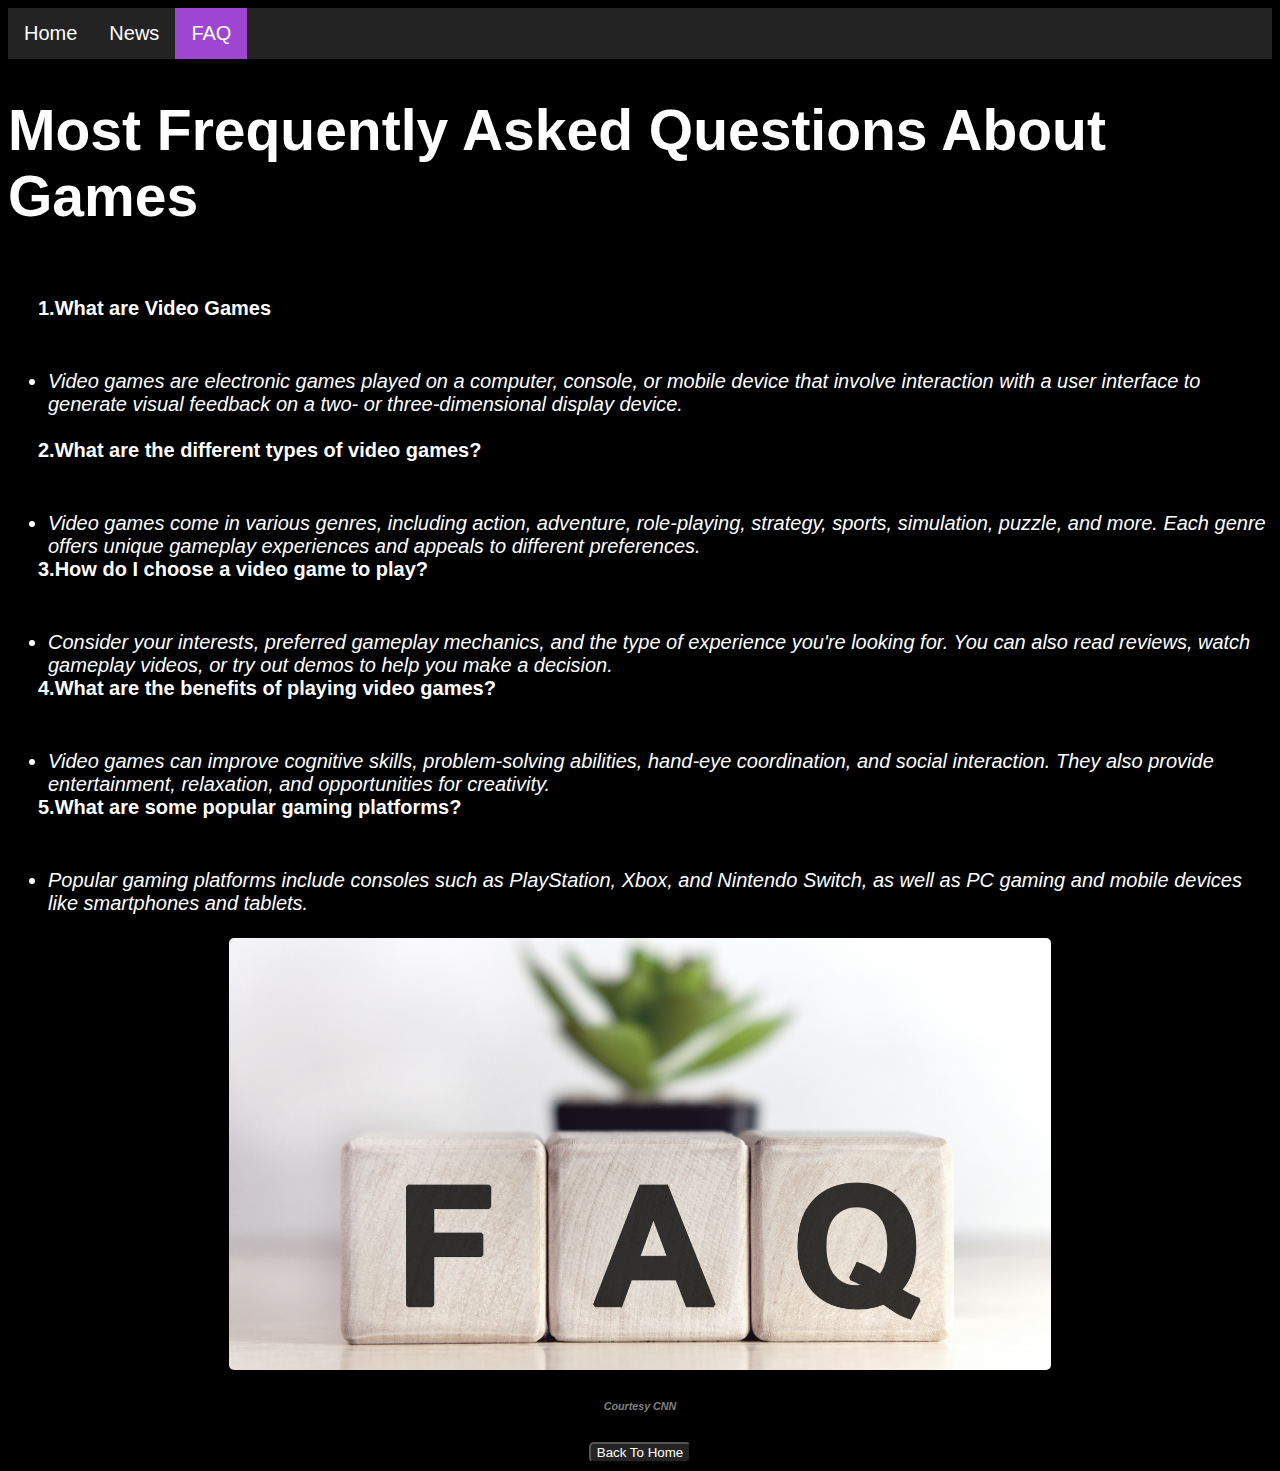
==== faq.html @ 9bf39240 "Update faq.html" ====
<!DOCTYPE html>
<html lang="en">
  <head>
    <link rel="icon" href="faq.png">
    <title>FAQ</title>
    <link rel="stylesheet" href="style.css">
    <meta name="viewport" content="width=device-width, initial-scale=1.0">
  </head>
  <body>
    <ul class="nav">
        <li><a href="index.html">Home</a></li>
        <li><a href="news.html">News</a></li>
        <li><a class="active" href="faq.html">FAQ</a></li>
      </ul>
    <h1>Most Frequently Asked Questions About Games</h1>
    <h3>1.What are Video Games</h3>
    <ul>
      <li>
        <i>
          Video games are electronic games played on a computer, console, or mobile device that involve interaction with a user interface to generate visual feedback on a two- or three-dimensional display device. <br>
         <br></i>
      </li>
    </ul>
    <h3>2.What are the different types of video games?</h3>
    <ul>
      <li>
        <i>
        Video games come in various genres, including action, adventure, role-playing, strategy, sports, simulation, puzzle, and more. Each genre offers unique gameplay experiences and appeals to different preferences.
       <br></i>
      </li>
    </ul>
    <h3>
      3.How do I choose a video game to play?
    </h3>
    <ul>
      <li>
        <i>
        Consider your interests, preferred gameplay mechanics, and the type of experience you're looking for. You can also read reviews, watch gameplay videos, or try out demos to help you make a decision.
      <br></i>
      </li>
    </ul>
    <h3>
      4.What are the benefits of playing video games?
    </h3>
    <ul>
      <li>
        <i>
        Video games can improve cognitive skills, problem-solving abilities, hand-eye coordination, and social interaction. They also provide entertainment, relaxation, and opportunities for creativity.
       <br></i>
      </li>
    </ul>
    <h3>
      5.What are some popular gaming platforms?
    </h3>
    <ul>
      <li>
        <i>
        Popular gaming platforms include consoles such as PlayStation, Xbox, and Nintendo Switch, as well as PC gaming and mobile devices like smartphones and tablets.
        <br></i><br>
      </li>
    </ul>
    <img src="faq.jpg" alt="faq" class="center">
     <h6 class="center">Courtesy CNN</h6>
    <!--<p class="link"><a class="a2" href="index.html">Back To Home</a></p>-->
<div class="center">
    <button><a class="abutton" href="index.html">Back To Home</a></button>
    </div>
  
  </body>
</html>
---- style.css ----
.grid-container {
  display: grid;
  grid-template-columns: auto auto auto;
  gap: 10px;
  background-color: #242424;
  padding: 10px;
}

.grid-container > div {
  background-color: rgba(255, 255, 255, 0.8);
  text-align: center;
  padding: 20px 0;
  font-size: 30px;
}

.item1 { grid-area: 1 / 3 / 2 / 4; }
.item2 { grid-area: 2 / 3 / 3 / 4; }
.item3 { grid-area: 1 / 1 / 2 / 2; }
.item4 { grid-area: 1 / 2 / 2 / 3; }
.item5 { grid-area: 2 / 1 / 3 / 2; }
.item6 { grid-area: 2 / 2 / 3 / 3; }
.flex-container {padding: 30px;
  flex: 100%;
  max-width: 100%;}
.flex-container > div {
  background-color: #242424;
}
.left{
  float: left;
}
.center {
  width: 100%;
  height: auto;
  border-radius: 5px;
  justify-content: center;
  align-items: center;
  display: flex;
  margin: auto;
}
.a2{
  color: #41b3fa;
  font-size: 19px;
  border-style: none;
}
.nav {
  list-style-type: none;
  margin: 0;
  padding: 0px;
  overflow: hidden;
  background-color: #232323;
}
.nav2 {
  list-style-type: none;
  margin: 0;
  padding: 0px;
  overflow: hidden;
  background-color: #232323;
}
.li2{
  display: block;
  color: white;
  text-align: center;
  padding: 14px 16px;
  text-decoration: none;
}
li {
  float: left;
    font-size: 20px;
}
li a {
  display: block;
  color: white;
  text-align: center;
  padding: 14px 16px;
  text-decoration: none;
}
li a:hover:not(.active) {
  background-color: #111;
}
.li2:hover:not(.active) {
  background-color: #111;
}
.active {
  background-color: #9e45d1;
}
header{
  background-color: #000;
  padding: 30px;
}
body{
  background-color: black;
  font-family: -apple-system, BlinkMacSystemFont, sans-serif;
}
/* For mobile phones: */
[class*="col-"] {
  width: 100%;
}
@media only screen and (max-width: 767px) {
  h1 {
    text-align: center;
  }
  p {
    font-size: 19px;}
  .flex-container {padding: 30px;
  flex: 100%;
  max-width: 100%;
  padding: 5px;
  display: flex;
  background-color: #242424;
  border-radius: 5px;
  }
  img {height: auto; width: 98%;}
}
@media only screen and (min-width: 768px) {
  /* For desktop: */
  /*.col-1 {width: 8.33%;}
  .col-2 {width: 16.66%;}
  .col-3 {width: 25%;}
  .col-4 {width: 33.33%;}
  .col-5 {width: 41.66%;}
  .col-6 {width: 50%;}
  .col-7 {width: 58.33%;}
  .col-8 {width: 66.66%;}
  .col-9 {width: 75%;}
  .col-10 {width: 83.33%;}
  .col-11 {width: 91.66%;}
  .col-12 {width: 100%;}*/
  .center {width: 65%;}
  h1 {text-align: left; font-size: 57px;}
  p {padding: 30px; font-size: 31px;}
   h2 {font-size: 43px; padding: 30px;}
  h3 {padding: 30px;}
   h6 {padding: 30px; margin: auto;}
  img {height: auto; width: 98%;}
  .flex-container {padding: 30px;
  flex: 25%;
  max-width: 100%;
  padding: 10px;
  display: flex;
  background-color: #242424;
  border-radius: 5px;
  margin: 30px;
}
 
}
/*@media only screen and (min-width: 1300px) {}
.nav {padding: 25px;}*/
p{
  color: white;
}
h1{
  color: #ffffff;
}
h2{
  color: white;
}
h3{
  color: white;
  font-size: 20px;
}
h6{
  color: grey;
  font-style: italic;
  text-align: center;
}
ul{
  color: white;
  font-size: 17px;
}
img{
  display: block;
  margin-left: auto;
  margin-right: auto;
  border-radius: 5px;
}
.link{text-align: center;}
/*.img-container{text-align: center;}*/
button{
  background-color: #242424;
  color: #242424;
  border-radius: 5px;
  text-align: center;
  margin: auto;  
}
.abutton{
  color: white;
  text-decoration: none;
}
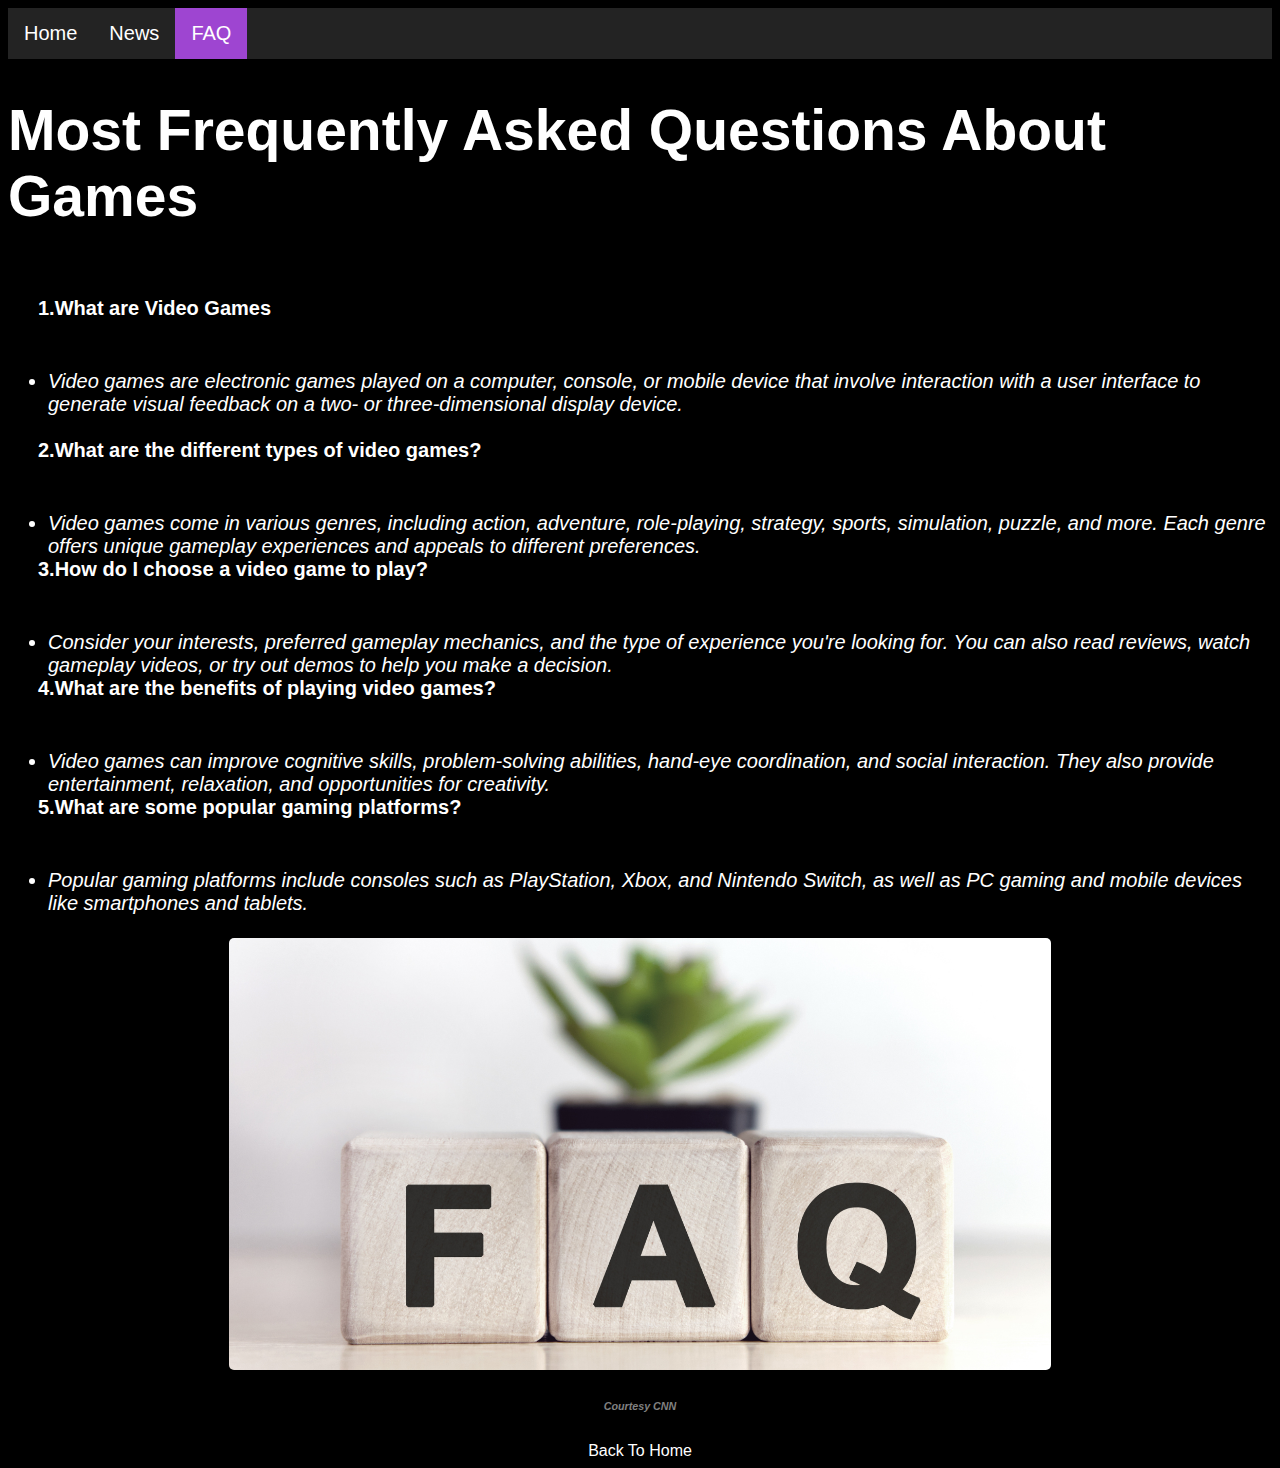
==== commit 08173f00: "Update faq.html" ====
--- a/faq.html
+++ b/faq.html
@@ -63,7 +63,7 @@
      <h6 class="center">Courtesy CNN</h6>
     <!--<p class="link"><a class="a2" href="index.html">Back To Home</a></p>-->
 <div class="center">
-    <button><a class="abutton" href="index.html">Back To Home</a></button>
+    <a class="abutton" href="index.html">Back To Home</a></button>
     </div>
   
   </body>
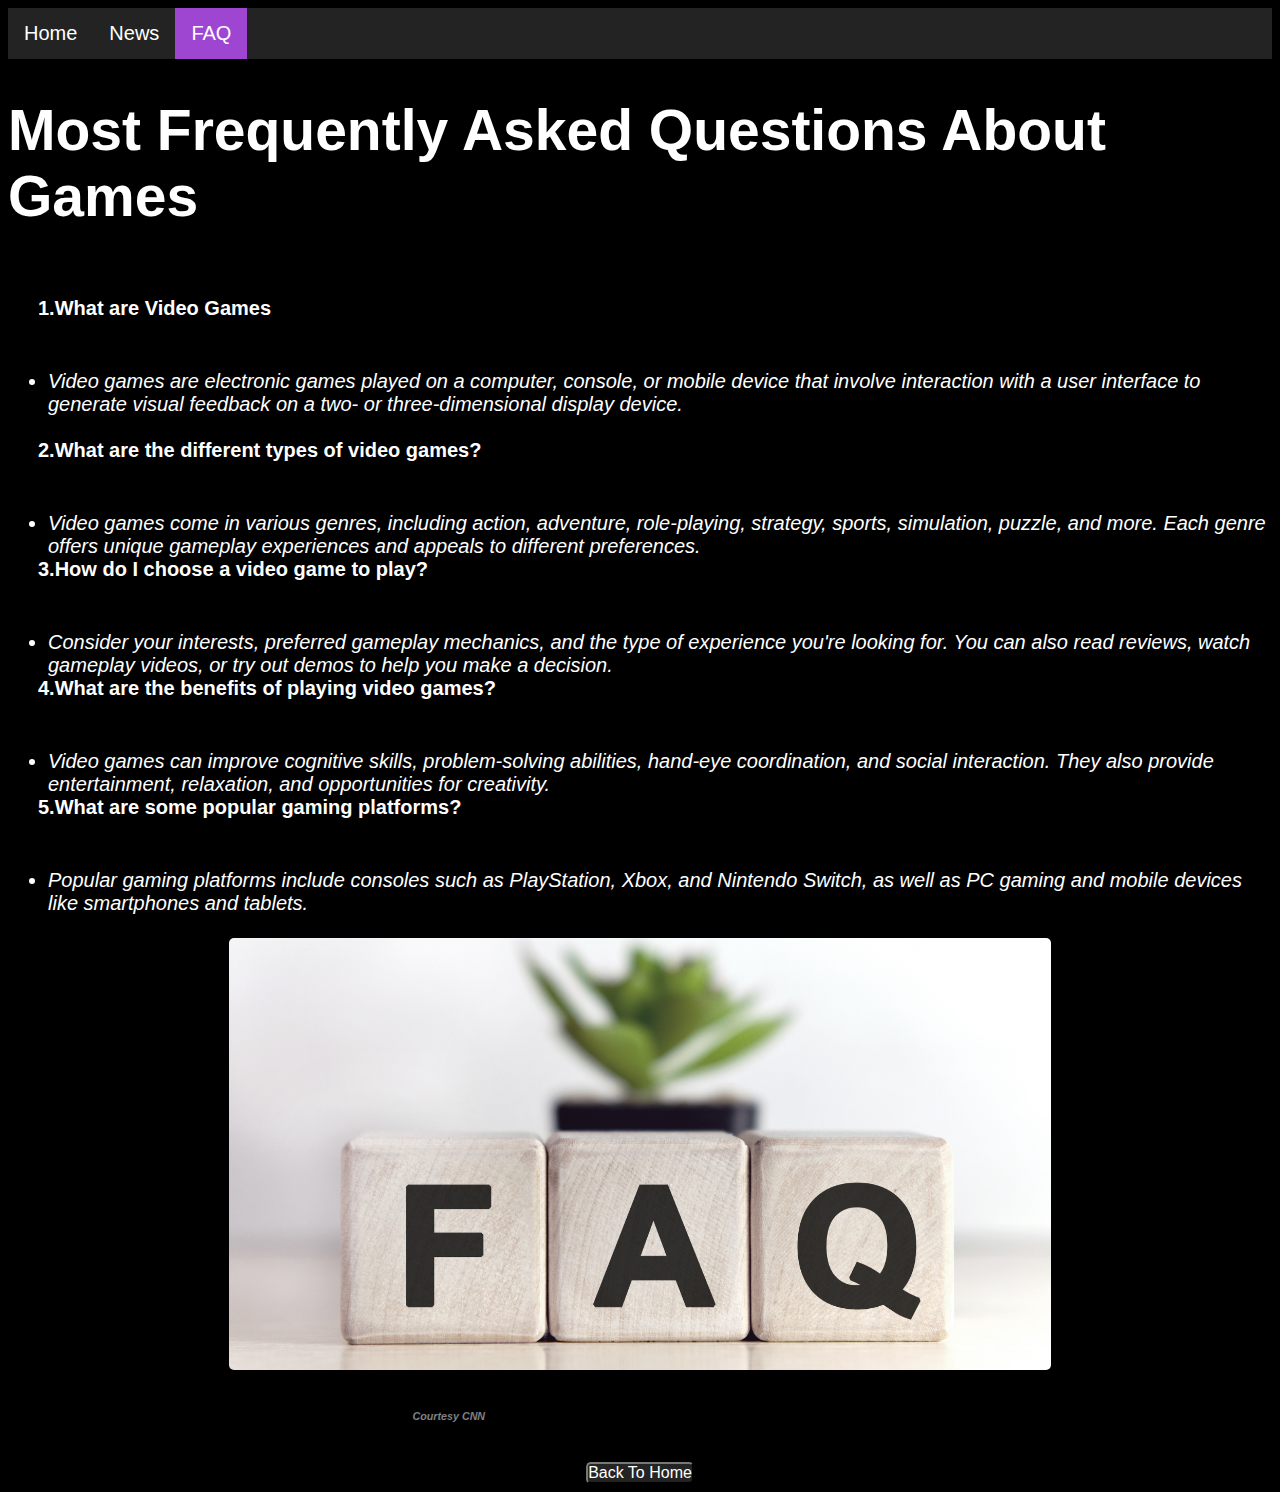
==== commit 2af34758: "Update faq.html" ====
--- a/faq.html
+++ b/faq.html
@@ -60,10 +60,10 @@
       </li>
     </ul>
     <img src="faq.jpg" alt="faq" class="center">
-     <h6 class="center">Courtesy CNN</h6>
+     <h6 class="center" style="margin: 10px 0">Courtesy CNN</h6>
     <!--<p class="link"><a class="a2" href="index.html">Back To Home</a></p>-->
 <div class="center">
-    <a class="abutton" href="index.html">Back To Home</a></button>
+    <a class="abutton" href="index.html">Back To Home</a>
     </div>
   
   </body>
--- a/style.css
+++ b/style.css
@@ -175,14 +175,18 @@
 }
 .link{text-align: center;}
 /*.img-container{text-align: center;}*/
-button{
+/*button{
   background-color: #242424;
   color: #242424;
   border-radius: 5px;
   text-align: center;
   margin: auto;  
-}
+}*/
 .abutton{
   color: white;
   text-decoration: none;
+  border: 2px solid #242424;
+  background-color: #242424;
+  border-style: outset;
+  border-radius: 5px;
 }
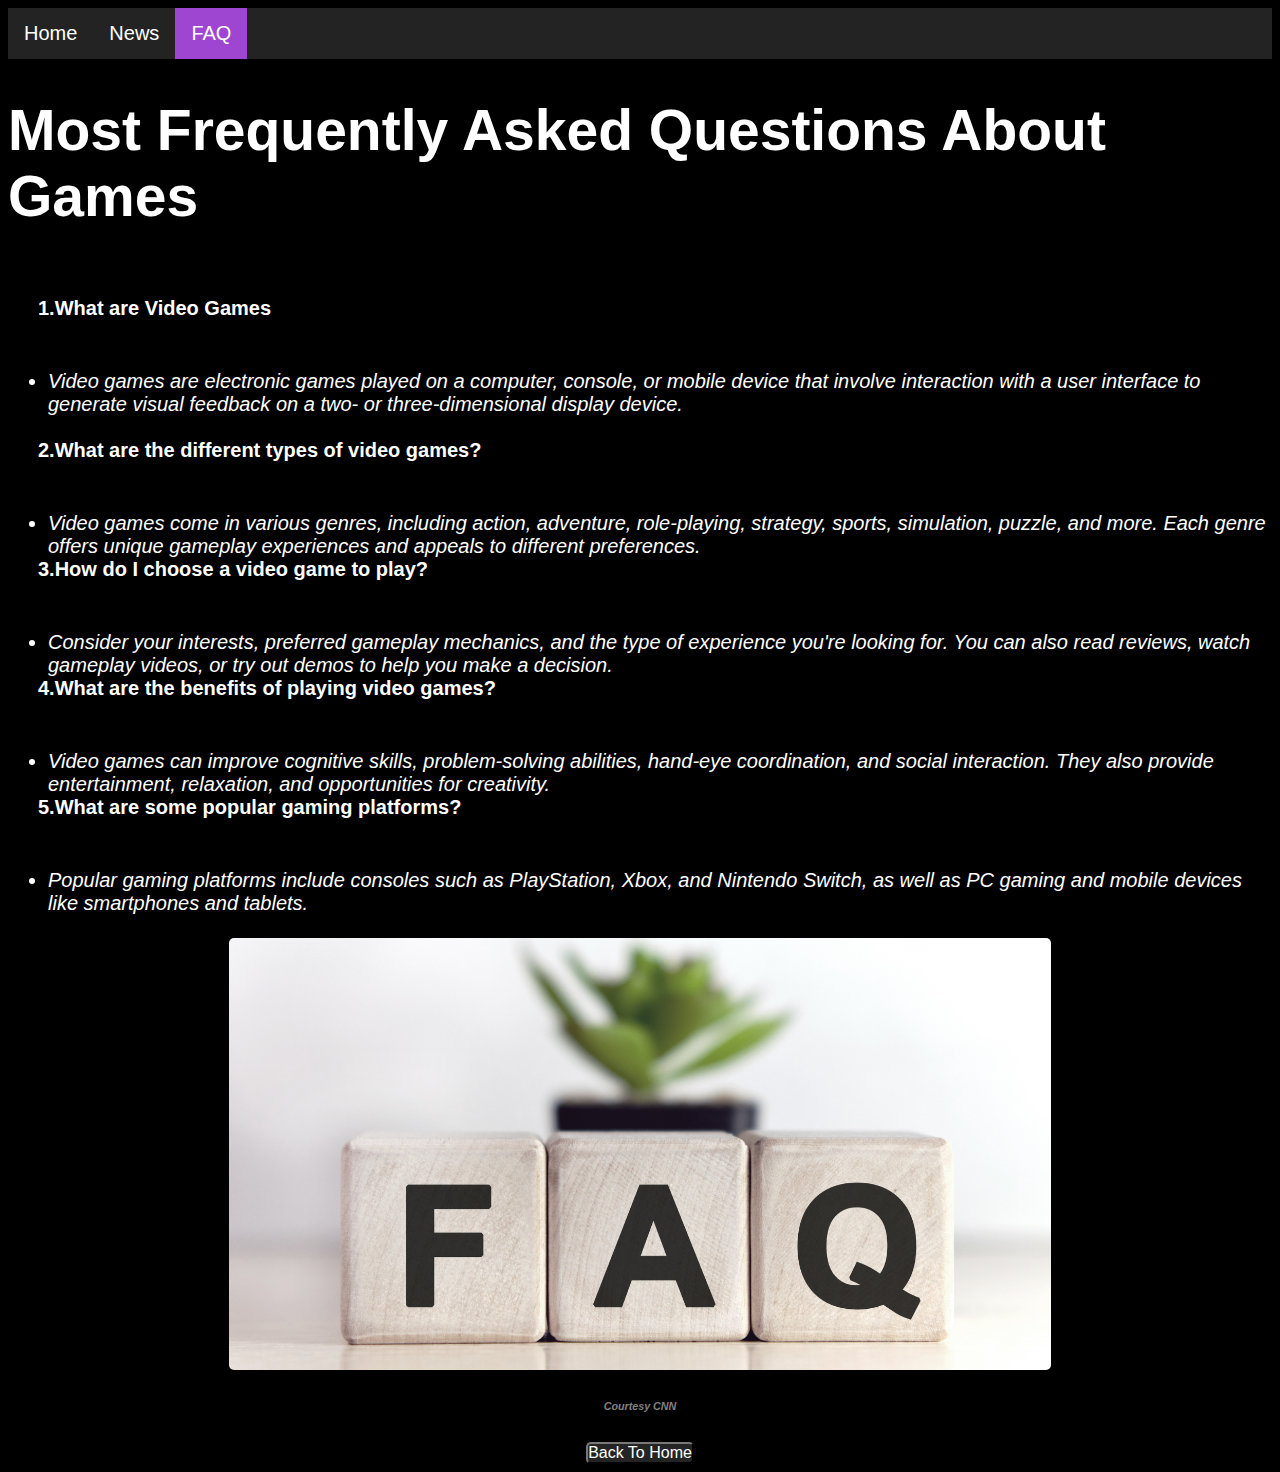
==== commit ced3ebaa: "Update faq.html" ====
--- a/faq.html
+++ b/faq.html
@@ -60,7 +60,7 @@
       </li>
     </ul>
     <img src="faq.jpg" alt="faq" class="center">
-     <h6 class="center" style="margin: 10px 0">Courtesy CNN</h6>
+     <h6 class="center">Courtesy CNN<br></h6>
     <!--<p class="link"><a class="a2" href="index.html">Back To Home</a></p>-->
 <div class="center">
     <a class="abutton" href="index.html">Back To Home</a>
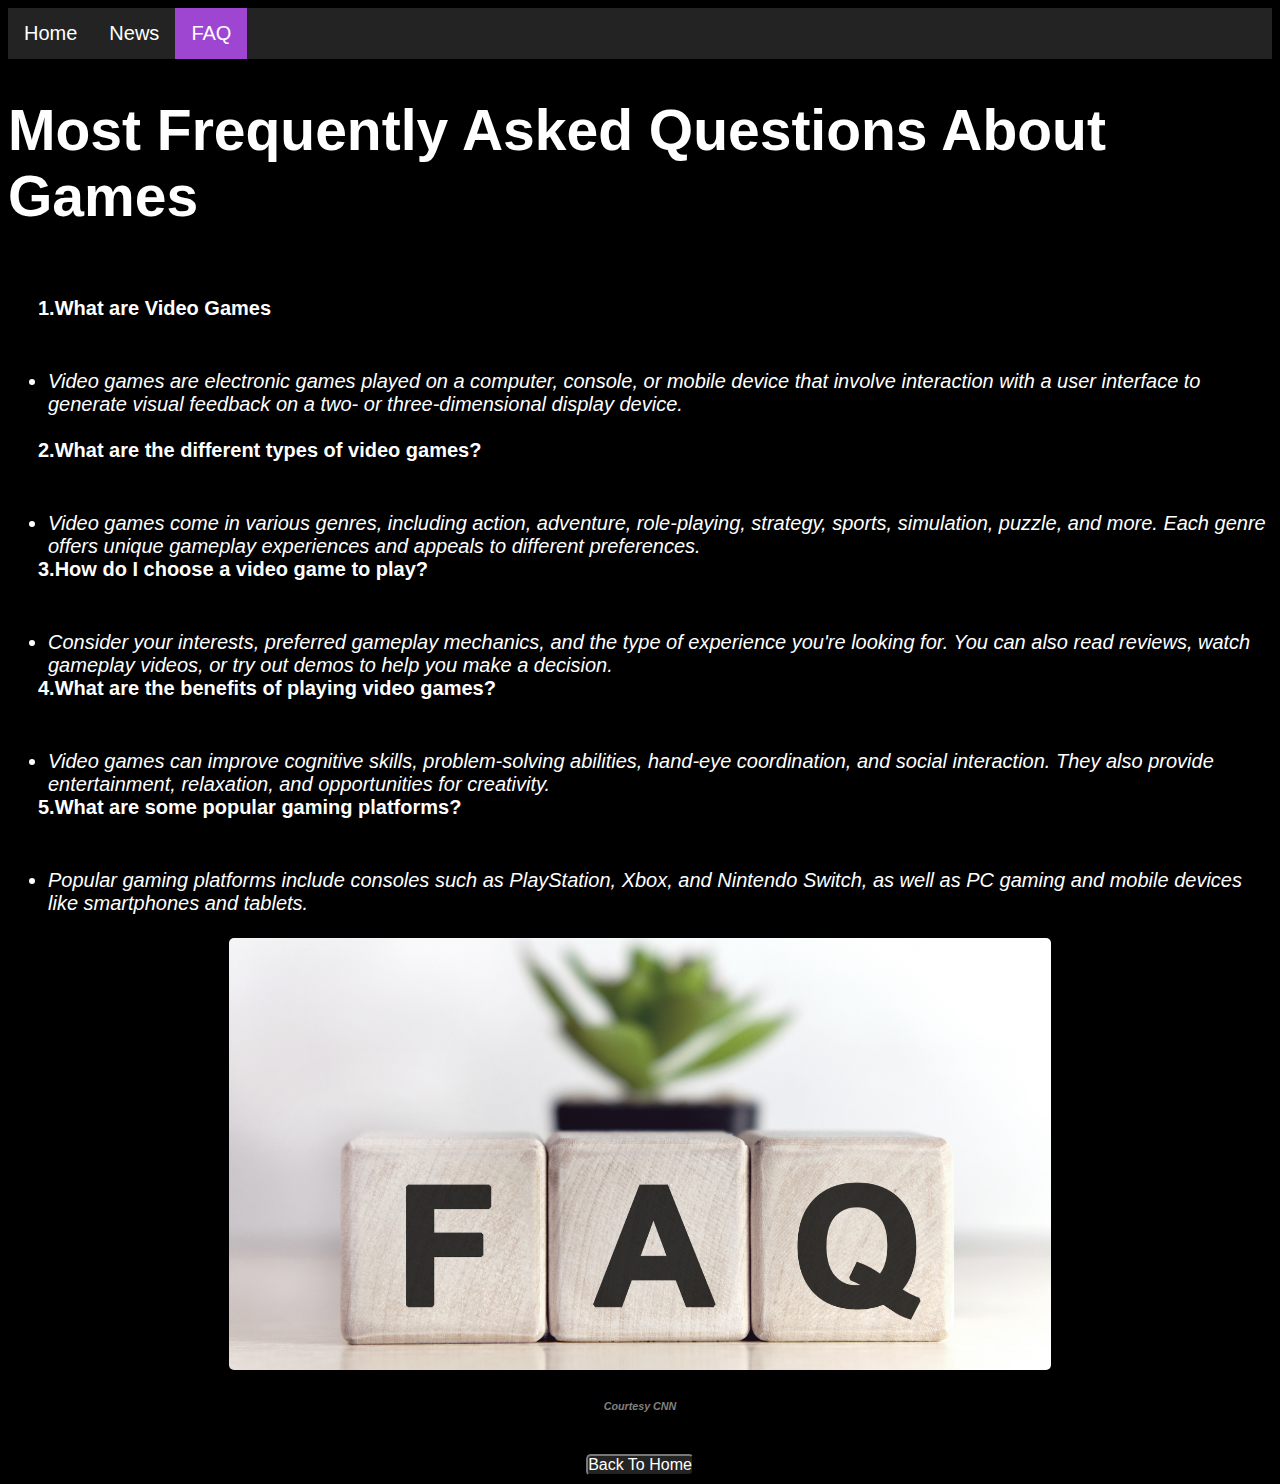
==== commit 48eb1c62: "Update faq.html" ====
--- a/faq.html
+++ b/faq.html
@@ -60,7 +60,7 @@
       </li>
     </ul>
     <img src="faq.jpg" alt="faq" class="center">
-     <h6 class="center">Courtesy CNN<br></h6>
+     <h6 class="center">Courtesy CNN<br><br></h6>
     <!--<p class="link"><a class="a2" href="index.html">Back To Home</a></p>-->
 <div class="center">
     <a class="abutton" href="index.html">Back To Home</a>
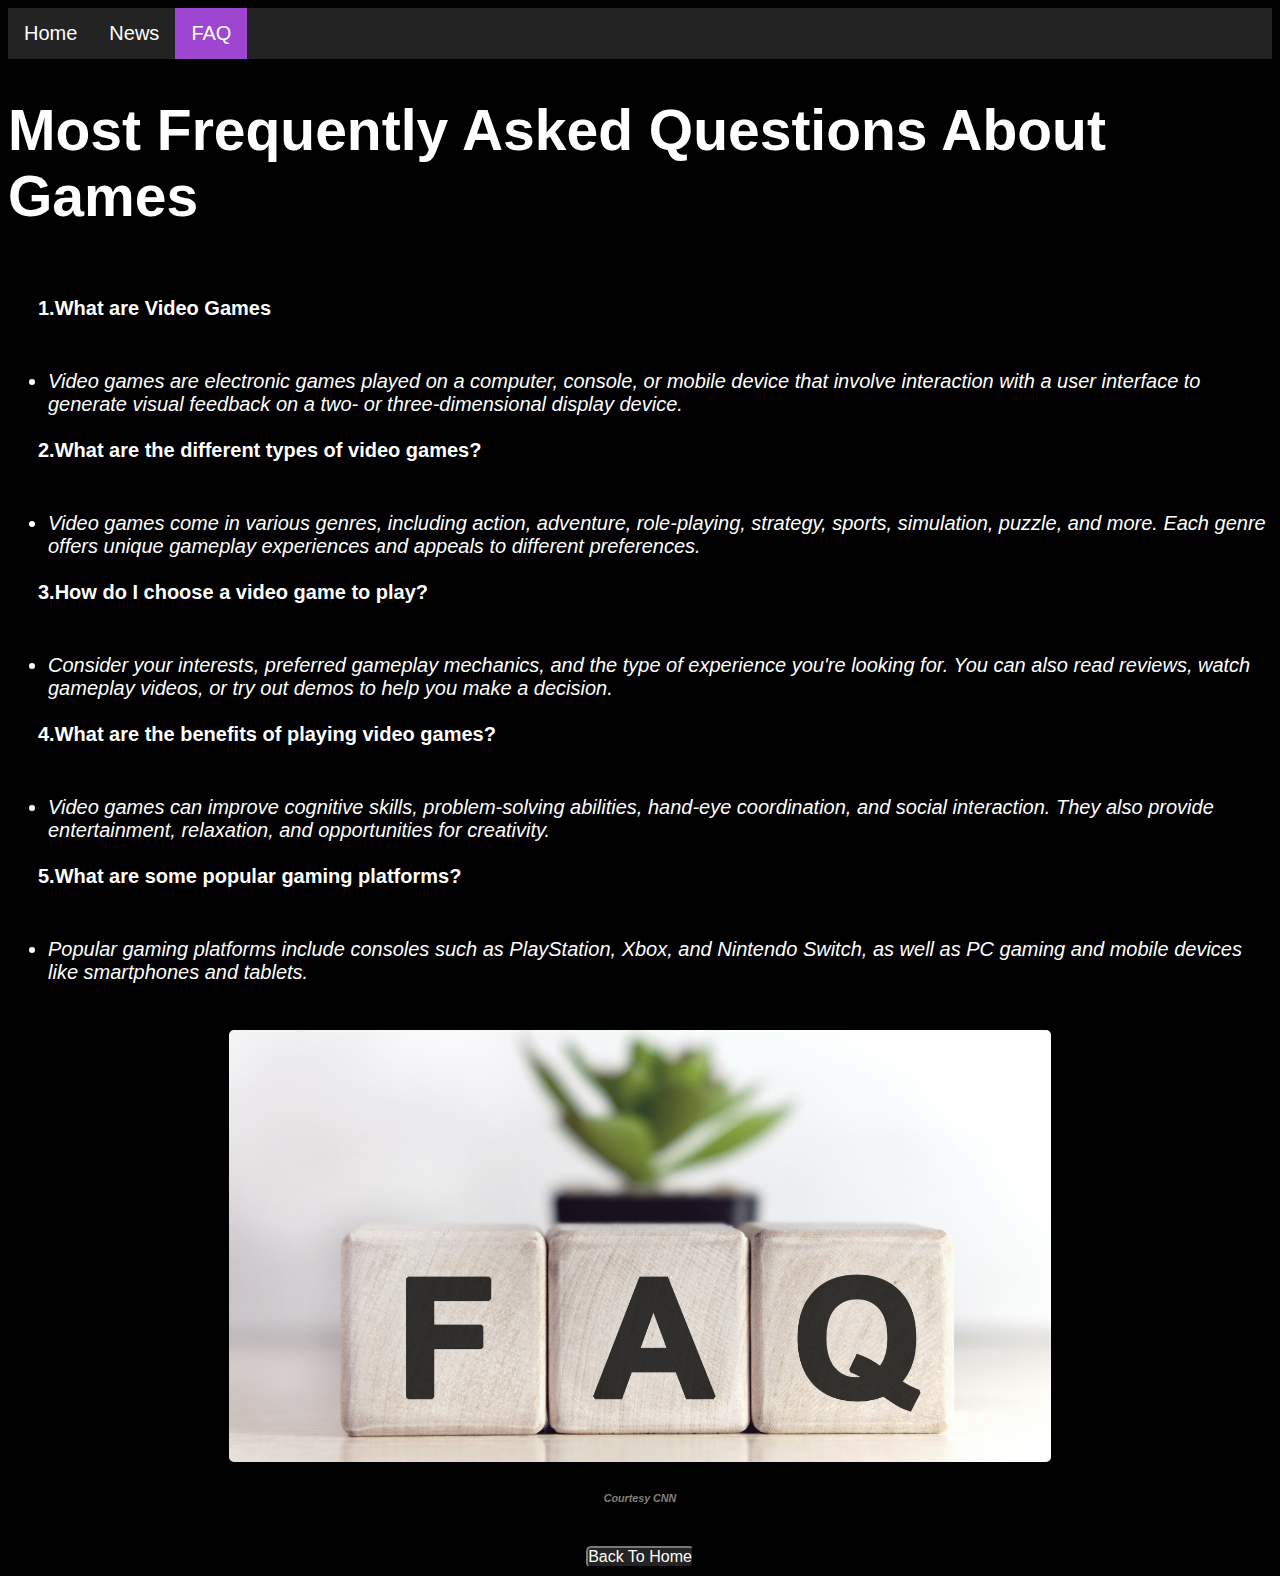
==== commit 98bf8689: "Update faq.html" ====
--- a/faq.html
+++ b/faq.html
@@ -25,7 +25,7 @@
     <ul>
       <li>
         <i>
-        Video games come in various genres, including action, adventure, role-playing, strategy, sports, simulation, puzzle, and more. Each genre offers unique gameplay experiences and appeals to different preferences.
+        Video games come in various genres, including action, adventure, role-playing, strategy, sports, simulation, puzzle, and more. Each genre offers unique gameplay experiences and appeals to different preferences. <br>
        <br></i>
       </li>
     </ul>
@@ -35,7 +35,7 @@
     <ul>
       <li>
         <i>
-        Consider your interests, preferred gameplay mechanics, and the type of experience you're looking for. You can also read reviews, watch gameplay videos, or try out demos to help you make a decision.
+        Consider your interests, preferred gameplay mechanics, and the type of experience you're looking for. You can also read reviews, watch gameplay videos, or try out demos to help you make a decision. <br>
       <br></i>
       </li>
     </ul>
@@ -45,7 +45,7 @@
     <ul>
       <li>
         <i>
-        Video games can improve cognitive skills, problem-solving abilities, hand-eye coordination, and social interaction. They also provide entertainment, relaxation, and opportunities for creativity.
+        Video games can improve cognitive skills, problem-solving abilities, hand-eye coordination, and social interaction. They also provide entertainment, relaxation, and opportunities for creativity. <br>
        <br></i>
       </li>
     </ul>
@@ -55,7 +55,7 @@
     <ul>
       <li>
         <i>
-        Popular gaming platforms include consoles such as PlayStation, Xbox, and Nintendo Switch, as well as PC gaming and mobile devices like smartphones and tablets.
+        Popular gaming platforms include consoles such as PlayStation, Xbox, and Nintendo Switch, as well as PC gaming and mobile devices like smartphones and tablets. <br>
         <br></i><br>
       </li>
     </ul>
